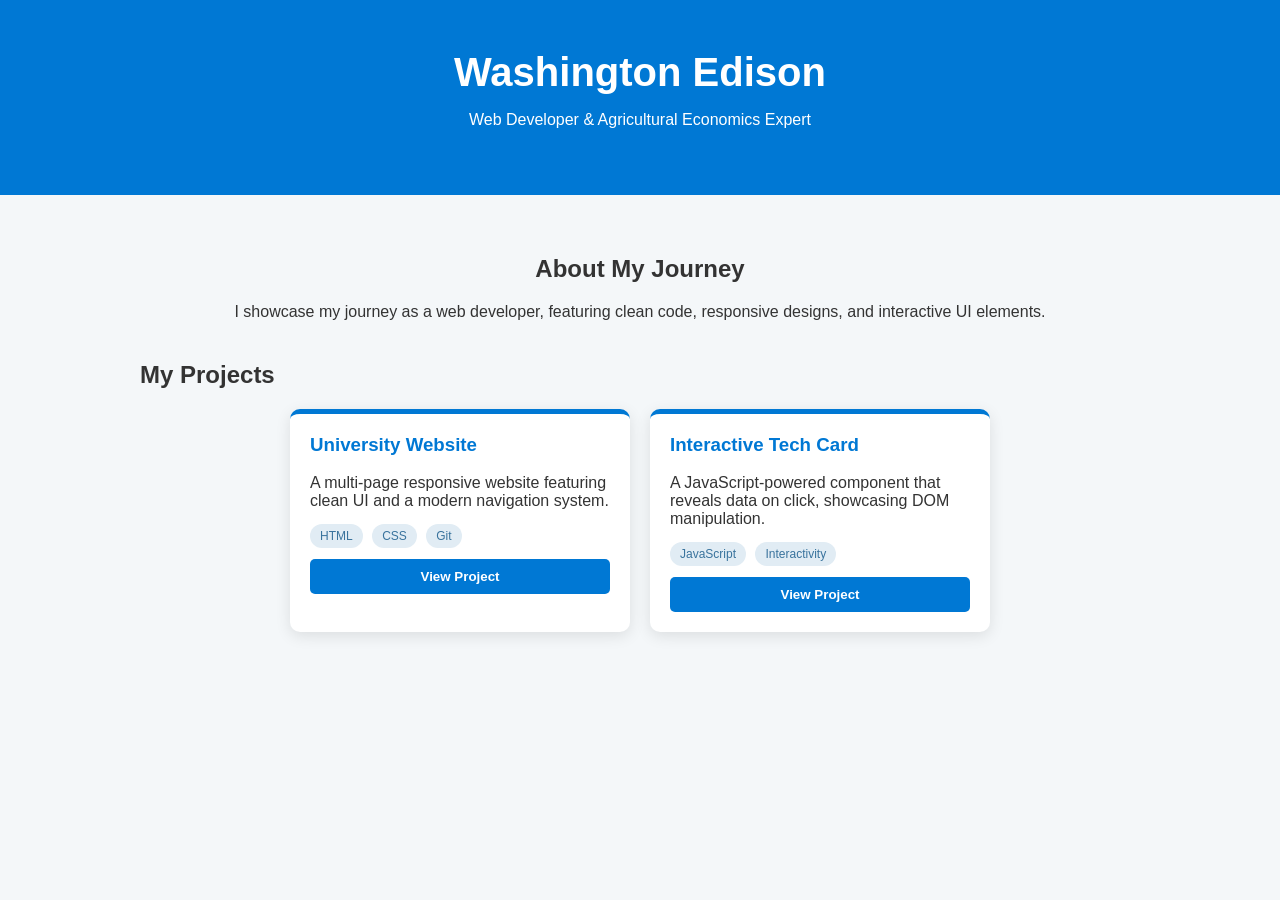
==== index.html @ 62dd5344 "Add files via upload" ====
<!doctype html>
<html lang="en">
  <head>
    <meta charset="UTF-8" />
    <meta name="viewport" content="width=device-width, initial-scale=1.0" />
    <title>Washington Edison | Portfolio</title>
    <link rel="stylesheet" href="style.css" />
  </head>
  <body>
    <header>
      <h1>Washington Edison</h1>
      <p>Web Developer & Agricultural Economics Expert</p>
    </header>

    <main>
      <section class="intro">
        <h2>About My Journey</h2>
        <p>
          I showcase my journey as a web developer, featuring clean code,
          responsive designs, and interactive UI elements.
        </p>
      </section>

      <section class="projects">
        <h2>My Projects</h2>
        <div class="project-grid">
          <div class="card">
            <h3>University Website</h3>
            <p>
              A multi-page responsive website featuring clean UI and a modern
              navigation system.
            </p>
            <div class="tags">
              <span>HTML</span> <span>CSS</span> <span>Git</span>
            </div>
            <button class="btn">View Project</button>
          </div>

          <div class="card">
            <h3>Interactive Tech Card</h3>
            <p>
              A JavaScript-powered component that reveals data on click,
              showcasing DOM manipulation.
            </p>
            <div class="tags">
              <span>JavaScript</span> <span>Interactivity</span>
            </div>
            <button class="btn">View Project</button>
          </div>
        </div>
      </section>
    </main>
  </body>
</html>
---- style.css ----
/* 1. General Page Setup */
body {
  font-family: "Segoe UI", Arial, sans-serif;
  background-color: #f4f7f9; /* Light grey background */
  margin: 0;
  padding: 0;
  color: #333;
}

/* 2. Header Section */
header {
  background-color: #0078d4; /* Professional Blue */
  color: white;
  text-align: center;
  padding: 50px 20px;
}

header h1 {
  margin: 0;
  font-size: 2.5rem;
}

/* 3. Main Content Area */
main {
  max-width: 1000px;
  margin: 20px auto;
  padding: 20px;
}

.intro {
  text-align: center;
  margin-bottom: 40px;
}

/* 4. The Project Grid (Flexbox) */
.project-grid {
  display: flex;
  justify-content: center;
  gap: 20px;
  flex-wrap: wrap; /* Makes it look good on mobile */
}

/* 5. The "Cards" - Designing them to look representable */
.card {
  background: white;
  border-radius: 10px;
  padding: 20px;
  width: 300px;
  box-shadow: 0 4px 15px rgba(0, 0, 0, 0.1); /* Soft shadow */
  border-top: 5px solid #0078d4; /* Blue top border */
  transition: transform 0.3s ease;
}

.card:hover {
  transform: translateY(-5px); /* Moves up slightly when you point at it */
}

.card h3 {
  color: #0078d4;
  margin-top: 0;
}

/* 6. Tags (Skills) */
.tags {
  margin: 15px 0;
}

.tags span {
  background: #e1ecf4;
  color: #39739d;
  padding: 5px 10px;
  font-size: 12px;
  border-radius: 15px;
  margin-right: 5px;
}

/* 7. Buttons */
.btn {
  background-color: #0078d4;
  color: white;
  border: none;
  padding: 10px;
  width: 100%;
  border-radius: 5px;
  cursor: pointer;
  font-weight: bold;
}

.btn:hover {
  background-color: #005a9e; /* Darker blue when clicking */
}
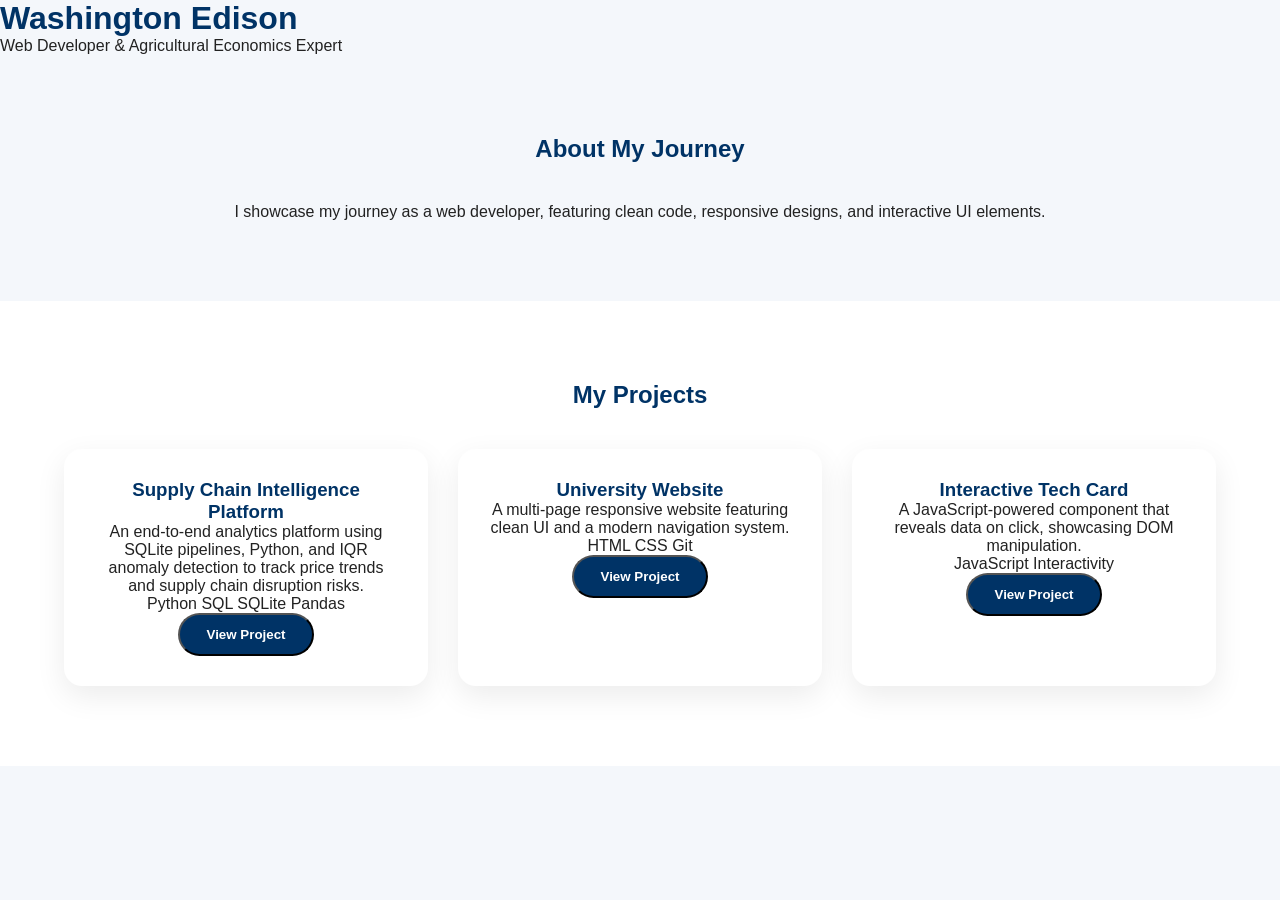
==== commit f3e17de1: "Add Supply Chain Intelligence Platform project Added a new project: Supply Chain Intelligence Platfo" ====
--- a/index.html
+++ b/index.html
@@ -24,6 +24,21 @@
       <section class="projects">
         <h2>My Projects</h2>
         <div class="project-grid">
+          <div class="card">
+  <h3>Supply Chain Intelligence Platform</h3>
+  <p>
+    An end-to-end analytics platform using SQLite pipelines, Python, and IQR anomaly detection to track price trends and supply chain disruption risks.
+  </p>
+  <div class="tags">
+    <span>Python</span>
+    <span>SQL</span>
+    <span>SQLite</span>
+    <span>Pandas</span>
+  </div>
+  <a href="https://github.com/otienowashington36-rgb/supply-chain-intelligence" target="_blank" rel="noopener noreferrer">
+    <button class="btn">View Project</button>
+  </a>
+</div>
           <div class="card">
             <h3>University Website</h3>
             <p>
--- a/style.css
+++ b/style.css
@@ -1,91 +1,215 @@
-/* 1. General Page Setup */
-body {
-  font-family: "Segoe UI", Arial, sans-serif;
-  background-color: #f4f7f9; /* Light grey background */
+/* ===== GLOBAL RESET ===== */
+* {
   margin: 0;
   padding: 0;
-  color: #333;
-}
-
-/* 2. Header Section */
-header {
-  background-color: #0078d4; /* Professional Blue */
-  color: white;
-  text-align: center;
-  padding: 50px 20px;
-}
-
-header h1 {
-  margin: 0;
-  font-size: 2.5rem;
-}
-
-/* 3. Main Content Area */
-main {
+  box-sizing: border-box;
+}
+
+/* ===== BASE STYLES ===== */
+body {
+  font-family: "Segoe UI", Tahoma, Geneva, Verdana, sans-serif;
+  background: #f4f7fb;
+  color: #222;
+  scroll-behavior: smooth;
+}
+
+h1,
+h2,
+h3 {
+  color: #003366;
+  font-weight: 700;
+}
+
+section {
+  padding: 80px 5%;
+  scroll-margin-top: 90px;
+}
+
+section h2 {
+  text-align: center;
+  margin-bottom: 40px;
+}
+
+/* ===== NAVBAR ===== */
+.navbar {
+  background: #003366;
+  color: white;
+  display: flex;
+  justify-content: space-between;
+  align-items: center;
+  padding: 15px 5%;
+  position: sticky;
+  top: 0;
+  z-index: 1000;
+}
+
+.logo h2 {
+  color: white;
+  font-size: 1.4rem;
+}
+
+.navbar ul {
+  list-style: none;
+  display: flex;
+  gap: 25px;
+}
+
+.navbar a {
+  color: white;
+  text-decoration: none;
+  font-weight: 600;
+}
+
+.navbar a:hover {
+  color: #a8d0ff;
+}
+
+/* ===== HERO ===== */
+.hero {
+  min-height: 70vh;
+  background: linear-gradient(rgba(0, 51, 102, 0.9), rgba(0, 51, 102, 0.9));
+  color: white;
+  display: flex;
+  flex-direction: column;
+  align-items: center;
+  justify-content: center;
+  text-align: center;
+  padding: 80px 20px;
+}
+
+.hero h1 {
+  font-size: 2.8rem;
+  color: white;
+}
+
+.hero p {
+  font-size: 1.2rem;
+  margin: 15px 0;
+  opacity: 0.95;
+}
+
+/* ===== BUTTONS ===== */
+.btn {
+  display: inline-block;
+  background: #003366;
+  color: white;
+  padding: 12px 26px;
+  border-radius: 30px;
+  font-weight: 600;
+  transition: all 0.3s ease;
+  text-decoration: none;
+}
+
+.btn:hover {
+  background: #002244;
+  transform: translateY(-3px);
+}
+
+.btn:focus {
+  outline: 3px solid #a8d0ff;
+  outline-offset: 3px;
+}
+
+.btn.primary {
+  background: #00509e;
+}
+
+.btn.primary:hover {
+  background: #003366;
+}
+
+/* ===== ABOUT ===== */
+.intro {
+  background: #f4f7fb;
+  text-align: center;
+}
+
+.about {
+  display: flex;
+  align-items: center;
+  justify-content: center;
+  gap: 40px;
   max-width: 1000px;
-  margin: 20px auto;
-  padding: 20px;
-}
-
-.intro {
-  text-align: center;
-  margin-bottom: 40px;
-}
-
-/* 4. The Project Grid (Flexbox) */
+  margin: 0 auto;
+}
+
+.about p {
+  max-width: 600px;
+  line-height: 1.7;
+}
+
+/* ===== PROFILE IMAGE ===== */
+.profile-img {
+  width: 160px;
+  height: 160px;
+  border-radius: 50%;
+  object-fit: cover;
+  border: 4px solid #003366;
+}
+
+/* ===== PROJECTS ===== */
+.projects {
+  background: #ffffff;
+}
+
 .project-grid {
-  display: flex;
-  justify-content: center;
-  gap: 20px;
-  flex-wrap: wrap; /* Makes it look good on mobile */
-}
-
-/* 5. The "Cards" - Designing them to look representable */
+  display: grid;
+  grid-template-columns: repeat(auto-fit, minmax(260px, 1fr));
+  gap: 30px;
+}
+
 .card {
   background: white;
-  border-radius: 10px;
+  padding: 30px;
+  border-radius: 18px;
+  box-shadow: 0 10px 30px rgba(0, 0, 0, 0.08);
+  text-align: center;
+  transition: all 0.3s ease;
+}
+
+.card:hover {
+  transform: translateY(-10px);
+  box-shadow: 0 15px 40px rgba(0, 0, 0, 0.12);
+}
+
+/* ===== CONTACT ===== */
+.contact {
+  text-align: center;
+  background: #f4f7fb;
+}
+
+.contact a {
+  color: #003366;
+  font-weight: 600;
+  text-decoration: none;
+}
+
+.contact a:hover {
+  text-decoration: underline;
+}
+
+/* ===== FOOTER ===== */
+footer {
+  background: #003366;
+  color: white;
+  text-align: center;
   padding: 20px;
-  width: 300px;
-  box-shadow: 0 4px 15px rgba(0, 0, 0, 0.1); /* Soft shadow */
-  border-top: 5px solid #0078d4; /* Blue top border */
-  transition: transform 0.3s ease;
-}
-
-.card:hover {
-  transform: translateY(-5px); /* Moves up slightly when you point at it */
-}
-
-.card h3 {
-  color: #0078d4;
-  margin-top: 0;
-}
-
-/* 6. Tags (Skills) */
-.tags {
-  margin: 15px 0;
-}
-
-.tags span {
-  background: #e1ecf4;
-  color: #39739d;
-  padding: 5px 10px;
-  font-size: 12px;
-  border-radius: 15px;
-  margin-right: 5px;
-}
-
-/* 7. Buttons */
-.btn {
-  background-color: #0078d4;
-  color: white;
-  border: none;
-  padding: 10px;
-  width: 100%;
-  border-radius: 5px;
-  cursor: pointer;
-  font-weight: bold;
-}
-
-.btn:hover {
-  background-color: #005a9e; /* Darker blue when clicking */
-}
+  font-size: 0.9rem;
+}
+
+/* ===== MOBILE FIXES ===== */
+@media (max-width: 768px) {
+  .about {
+    flex-direction: column;
+    text-align: center;
+  }
+
+  .navbar {
+    flex-direction: column;
+    gap: 10px;
+  }
+
+  .hero h1 {
+    font-size: 2.2rem;
+  }
+}
